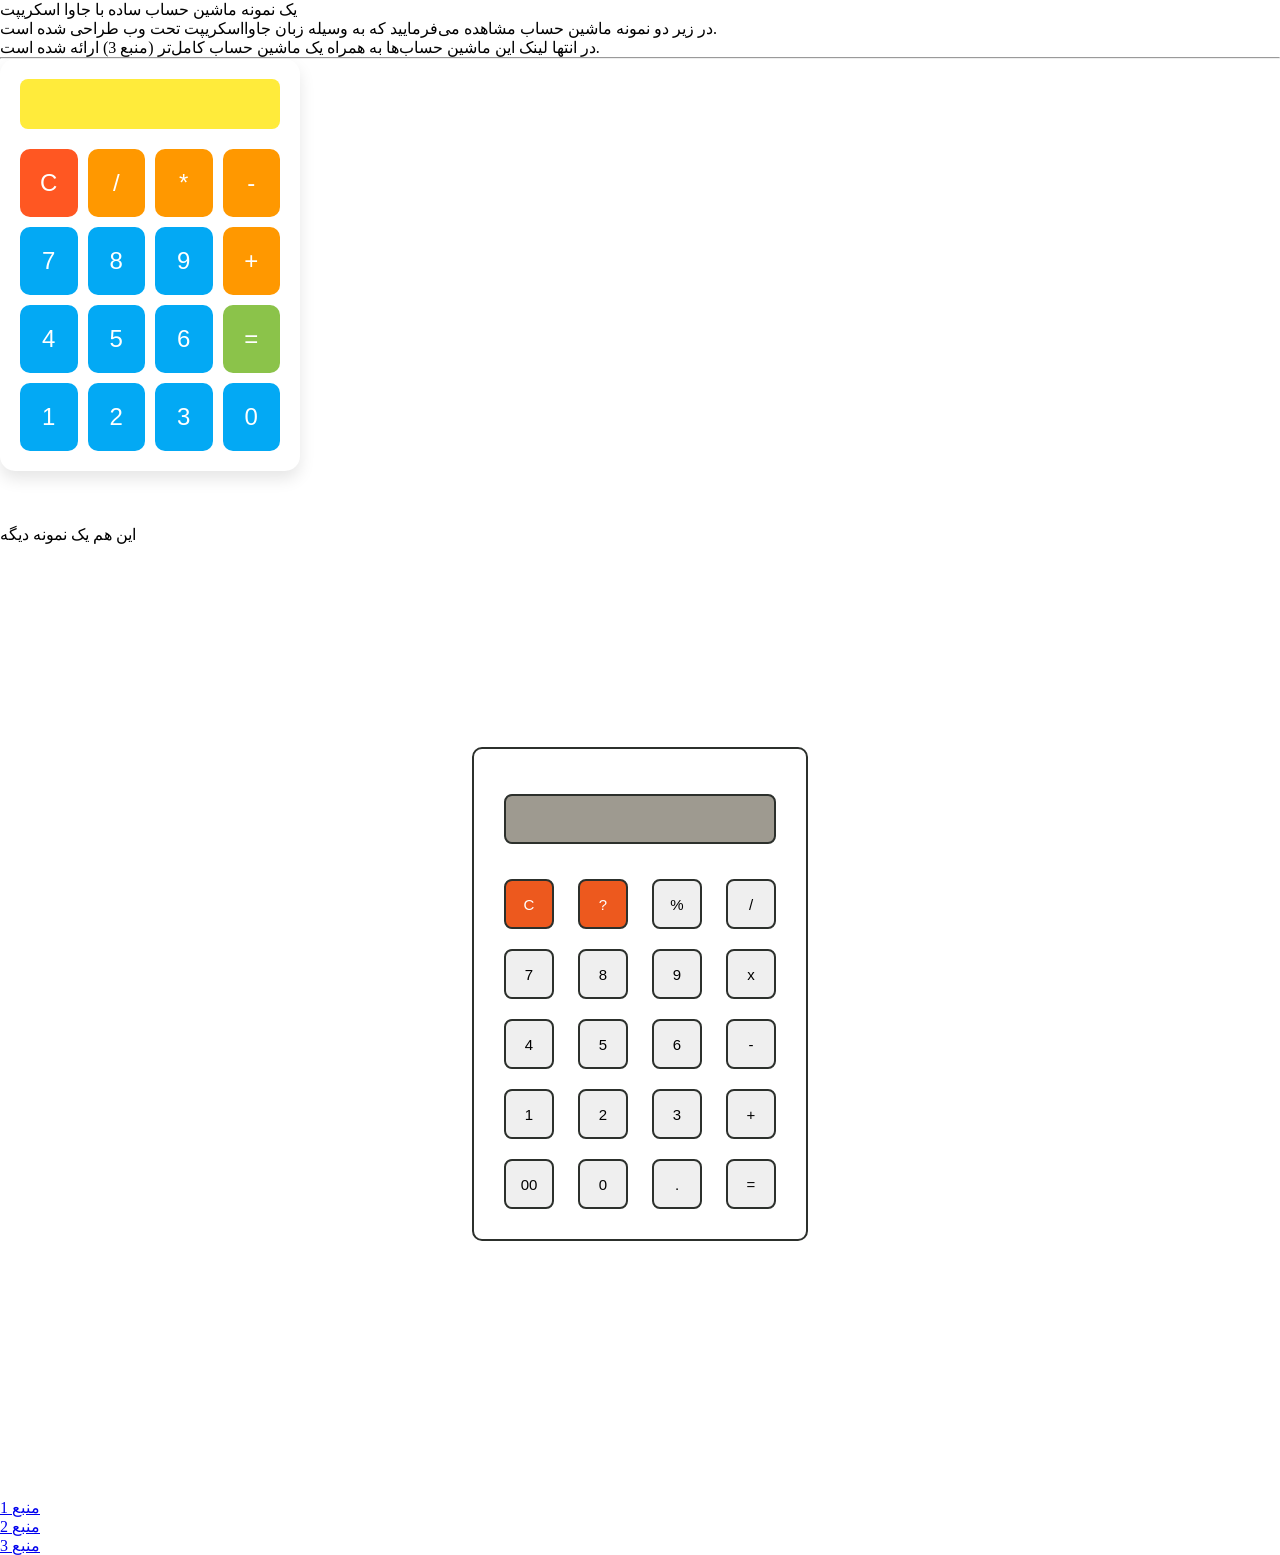
==== posts/1405/calculator.html @ 081d648b "Rename 1405050200.html to calculator.html" ====
<!DOCTYPE html>
<html lang="en">
<head>
    <title>ماشین حساب</title>
    <style>
	    .calculator {
            width: 300px;
            background-color: #fff;
            border-radius: 15px;
            box-shadow: 0 8px 16px rgba(0, 0, 0, 0.1);
            padding: 20px;
			justify-content: center;
            align-items: center;
        }
        .display {
            width: 100%;
            height: 50px;
            text-align: center;
            font-size: 1.5rem;
            padding: 10px;
            margin-bottom: 20px;
            border: none;
            background-color: #ffeb3b;
            border-radius: 8px;
            color: #333;
        }
        .buttons {
            display: grid;
            grid-template-columns: repeat(4, 1fr);
            gap: 10px;
        }
        .button {
            background-color: #03a9f4;
            border: none;
            font-size: 1.5rem;
            padding: 20px;
            cursor: pointer;
            border-radius: 10px;
            transition: background-color 0.3s, transform 0.2s;
            color: white;
        }
        .button:hover {
            background-color: #0288d1;
            transform: scale(1.1);
        }
        .button:active {
            transform: scale(0.95);
        }
        .button.clear {
            background-color: #ff5722;
        }
        .button.clear:hover {
            background-color: #e64a19;
        }
        .button.equal {
            background-color: #8bc34a;
        }
        .button.equal:hover {
            background-color: #689f38;
        }
        .button.operator {
            background-color: #ff9800;
        }
        .button.operator:hover {
            background-color: #f57c00;
        }
        * {
            margin: 0;
            padding: 0;
            box-sizing: border-box;
        }
        #calc {
            width: 100%;
            height: 100vh;
            display: flex;
            justify-content: center;
            align-items: center;
        }
        #content {
            border: 2px solid #2c302c;
            background: white;
            padding: 20px;
            border-radius: 10px;
        }
        #content form input {
            border: 2px solid #2c302c;
            outline: 0;
            width: 50px;
            height: 50px;
            border-radius: 8px;
            font-size: 15px;
            margin: 10px;
            cursor: pointer;
        }
        #backspace {
            background-color: rgb(237, 89, 30);
            color: white;
        }
        #res {
            background: #9e9a90;
            padding: 10px;
            color: white;
        }
        #clear {
            background-color: rgb(237, 89, 30);
            color: white;
        }
        form #output {
            display: flex;
            justify-content: flex-end;
            margin: 15px 0;
        }
        form #output input {
            text-align: right;
            flex: 1;
            font-size: 25px;
        }
    </style>
</head>
<body>
<p>یک نمونه ماشین حساب ساده با جاوا اسکریپت</p>
<p>در زیر دو نمونه ماشین حساب مشاهده می‌فرمایید که به وسیله زبان جاوااسکریپت تحت وب طراحی شده است.</p>
<p>در انتها لینک این ماشین حساب‌ها به همراه یک ماشین حساب کامل‌تر (منبع 3) ارائه شده است.</p>
<hr class="bs-post-more" />
    <div class="calculator" style="text-align: center;">
        <input type="text" id="display" class="display" disabled>
        <div class="buttons">
            <button class="button clear" onclick="clearDisplay()">C</button>
            <button class="button operator" onclick="appendOperation('/')">/</button>
            <button class="button operator" onclick="appendOperation('*')">*</button>
            <button class="button operator" onclick="appendOperation('-')">-</button>

            <button class="button" onclick="appendNumber('7')">7</button>
            <button class="button" onclick="appendNumber('8')">8</button>
            <button class="button" onclick="appendNumber('9')">9</button>
            <button class="button operator" onclick="appendOperation('+')">+</button>

            <button class="button" onclick="appendNumber('4')">4</button>
            <button class="button" onclick="appendNumber('5')">5</button>
            <button class="button" onclick="appendNumber('6')">6</button>
            <button class="button equal" onclick="calculate()">=</button>

            <button class="button" onclick="appendNumber('1')">1</button>
            <button class="button" onclick="appendNumber('2')">2</button>
            <button class="button" onclick="appendNumber('3')">3</button>
            <button class="button" onclick="appendNumber('0')">0</button>
        </div>
    </div>

    <script>
        let currentInput = '';
        let currentOperation = '';
        let previousInput = '';

        function appendNumber(number) {
            currentInput += number;
            document.getElementById('display').value = `${previousInput} ${currentOperation} ${currentInput}`;
        }

        function appendOperation(operation) {
            if (currentInput === '') return;
            if (previousInput !== '') {
                calculate(); // Calculate the previous operation before appending a new one
            }
            currentOperation = operation;
            previousInput = currentInput;
            currentInput = '';
            document.getElementById('display').value = `${previousInput} ${currentOperation}`;
        }

        function calculate() {
            if (previousInput === '' || currentInput === '') return;
            let result;
            let prev = parseFloat(previousInput);
            let current = parseFloat(currentInput);

            switch (currentOperation) {
                case '+':
                    result = prev + current;
                    break;
                case '-':
                    result = prev - current;
                    break;
                case '*':
                    result = prev * current;
                    break;
                case '/':
                    if (current === 0) {
                        alert("Cannot divide by zero");
                        return;
                    }
                    result = prev / current;
                    break;
                default:
                    return;
            }

            currentInput = result.toString();
            currentOperation = '';
            previousInput = '';
            document.getElementById('display').value = currentInput;
        }

        function clearDisplay() {
            currentInput = '';
            previousInput = '';
            currentOperation = '';
            document.getElementById('display').value = '';
        }
    </script>
<div> 


</div>
<p> </p>
<p> </p>
<p> </p>
<p>این هم یک نمونه دیگه</p>
    <div id="calc">
        <div id="content">
            <form>
                <div id="output">
                    <input type="text" id="res">
                </div>
                <div class="btn">
                    <input type="button" value="C" onclick="Clear()" id="clear">
                    <input type="button" value="?" onclick="Back()" id="backspace">
                    <input type="button" value="%" onclick="Solve('%')">
                    <input type="button" value="/" onclick="Solve('/')">
                    <br>
                    <input type="button" value="7" onclick="Solve('7')">
                    <input type="button" value="8" onclick="Solve('8')">
                    <input type="button" value="9" onclick="Solve('9')">
                    <input type="button" value="x" onclick="Solve('*')">
                    <br>
                    <input type="button" value="4" onclick="Solve('4')">
                    <input type="button" value="5" onclick="Solve('5')">
                    <input type="button" value="6" onclick="Solve('6')">
                    <input type="button" value="-" onclick="Solve('-')">
                    <br>
                    <input type="button" value="1" onclick="Solve('1')">
                    <input type="button" value="2" onclick="Solve('2')">
                    <input type="button" value="3" onclick="Solve('3')">
                    <input type="button" value="+" onclick="Solve('+')">
                    <br>
                    <input type="button" value="00" onclick="Solve('00')">
                    <input type="button" value="0" onclick="Solve('0')">
                    <input type="button" value="." onclick="Solve('.')">
                    <input type="button" value="=" onclick="Result()">
                </div>
            </form>
        </div>
    </div>
    
    <script>
        function Solve(val) {
            var v = document.getElementById('res');
            v.value += val;
        }
        
        function Result() {
            var num1 = document.getElementById('res').value;
            try {
                var num2 = eval(num1.replace('x', '*'));
                document.getElementById('res').value = num2;
            } catch {
                document.getElementById('res').value = 'Error';
            }
        }
        
        function Clear() {
            var inp = document.getElementById('res');
            inp.value = '';
        }
        
        function Back() {
            var ev = document.getElementById('res');
            ev.value = ev.value.slice(0, -1);
        }
        
        document.addEventListener('keydown', function (event) {
            const key = event.key;
            const validKeys = '0123456789+-*/.%';
            if (validKeys.includes(key)) {
                Solve(key === '*' ? 'x' : key);
            } else if (key === 'Enter') {
                Result();
            } else if (key === 'Backspace') {
                Back();
            } else if (key.toLowerCase() === 'c') {
                Clear();
            }
        });
    </script>
<p> </p>
<p> </p>
<p> </p>	
<p><a href="https://www.geeksforgeeks.org/javascript/javascript-calculator/">منبع 1</a></p>
<p><a href="https://www.tutorialspoint.com/article/real-time-calculator-using-html-css-and-javascript">منبع 2</a></p>
<p><a href="https://github.com/AlexFlorides/javascript-calculator">منبع 3</a></p>
</body>
</html>
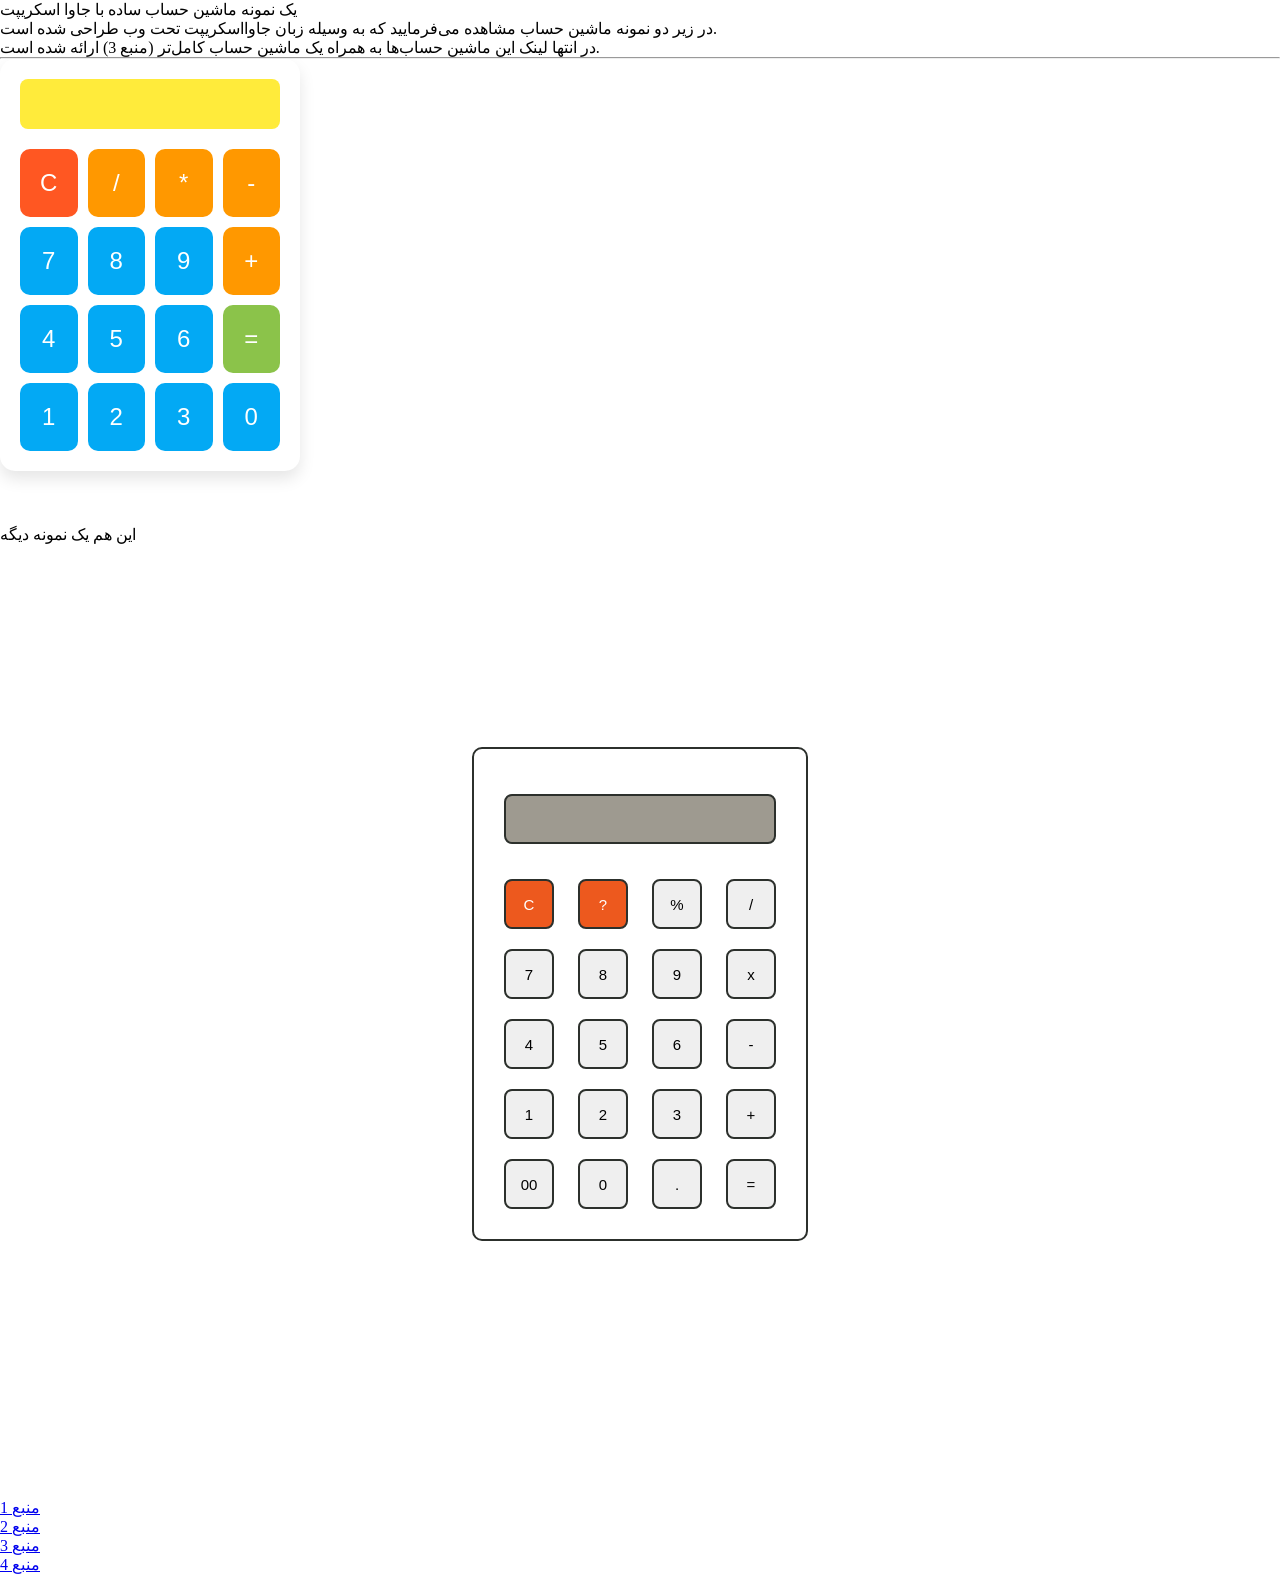
==== commit dc12f96b: "Update calculator.html" ====
--- a/posts/1405/calculator.html
+++ b/posts/1405/calculator.html
@@ -298,5 +298,6 @@
 <p><a href="https://www.geeksforgeeks.org/javascript/javascript-calculator/">منبع 1</a></p>
 <p><a href="https://www.tutorialspoint.com/article/real-time-calculator-using-html-css-and-javascript">منبع 2</a></p>
 <p><a href="https://github.com/AlexFlorides/javascript-calculator">منبع 3</a></p>
+<p><a href="https://www.geeksforgeeks.org/html/html-scientific-calculator/">منبع 4</a></p>
 </body>
 </html>
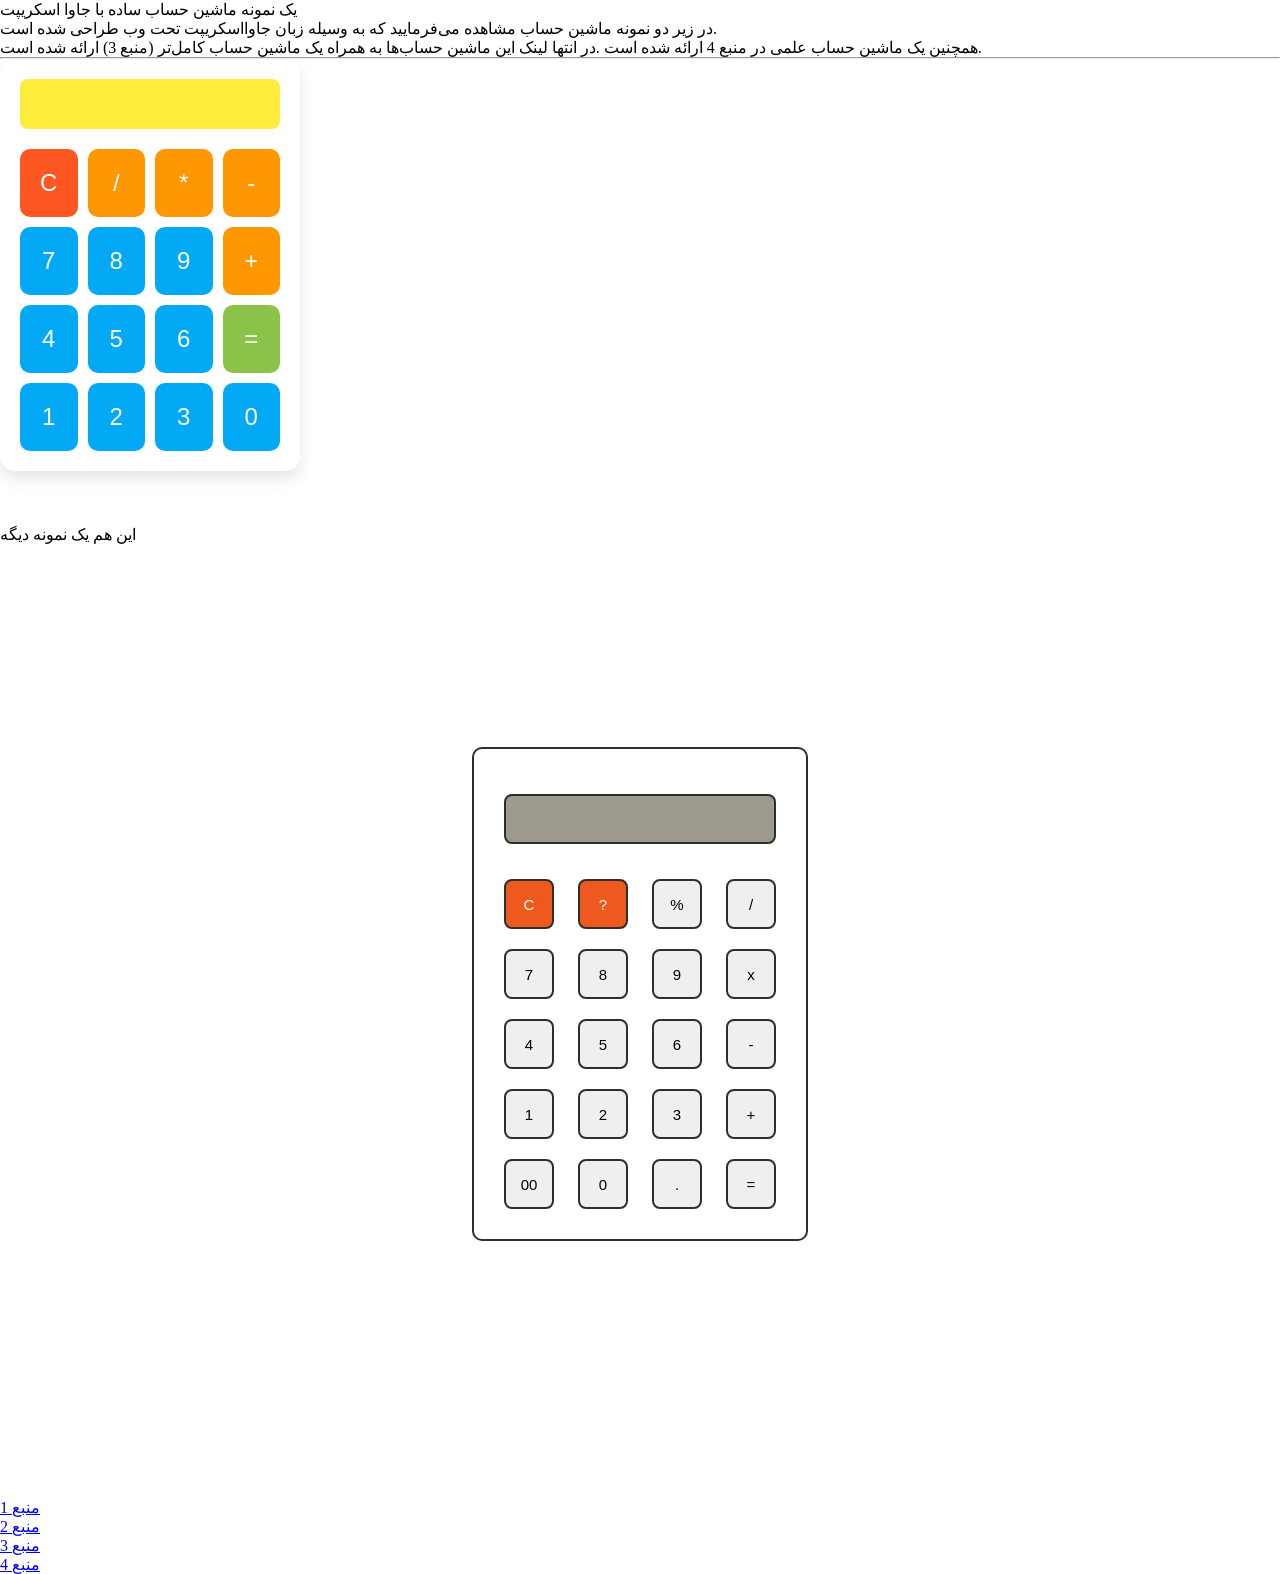
==== commit d3bbc6aa: "Update calculator.html" ====
--- a/posts/1405/calculator.html
+++ b/posts/1405/calculator.html
@@ -120,7 +120,7 @@
 <body>
 <p>یک نمونه ماشین حساب ساده با جاوا اسکریپت</p>
 <p>در زیر دو نمونه ماشین حساب مشاهده می‌فرمایید که به وسیله زبان جاوااسکریپت تحت وب طراحی شده است.</p>
-<p>در انتها لینک این ماشین حساب‌ها به همراه یک ماشین حساب کامل‌تر (منبع 3) ارائه شده است.</p>
+<p>همچنین یک ماشین حساب علمی در منبع 4 ارائه شده است .در انتها لینک این ماشین حساب‌ها به همراه یک ماشین حساب کامل‌تر (منبع 3) ارائه شده است.</p>
 <hr class="bs-post-more" />
     <div class="calculator" style="text-align: center;">
         <input type="text" id="display" class="display" disabled>
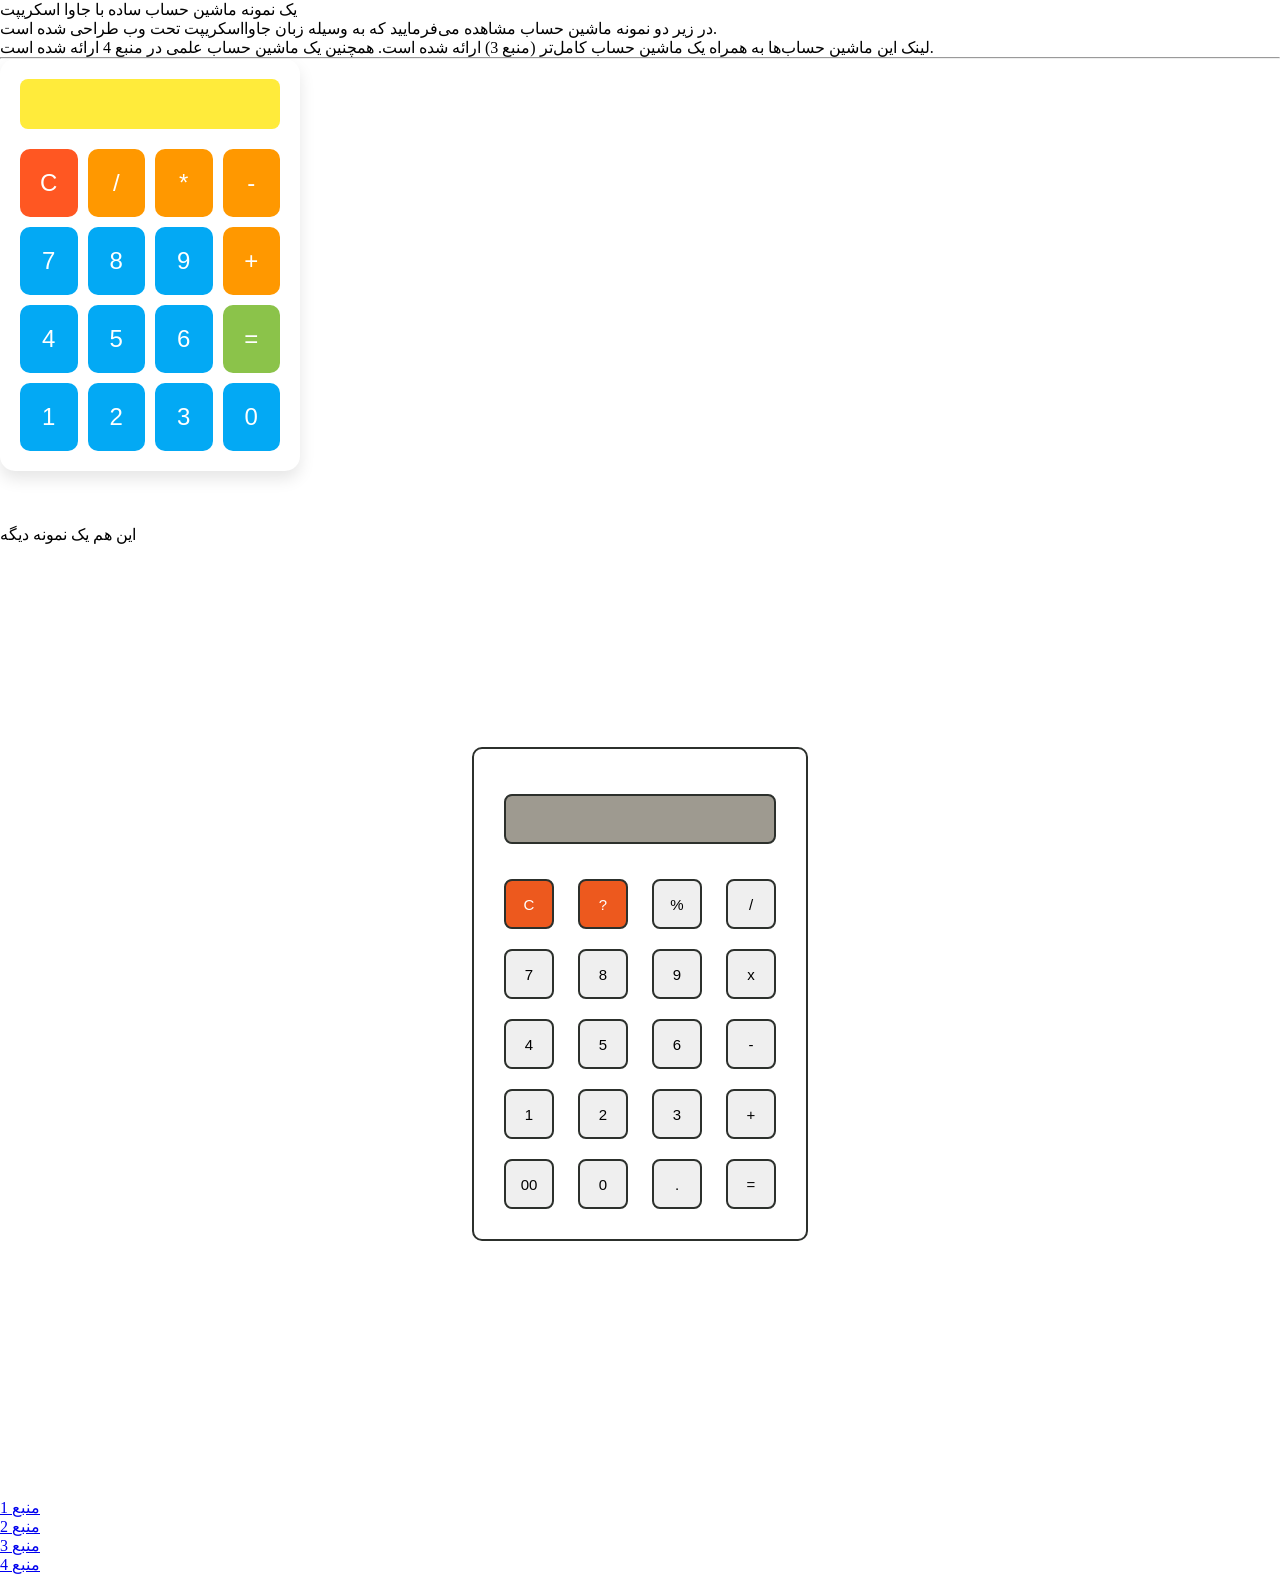
==== commit e2126f72: "Update calculator.html" ====
--- a/posts/1405/calculator.html
+++ b/posts/1405/calculator.html
@@ -120,7 +120,7 @@
 <body>
 <p>یک نمونه ماشین حساب ساده با جاوا اسکریپت</p>
 <p>در زیر دو نمونه ماشین حساب مشاهده می‌فرمایید که به وسیله زبان جاوااسکریپت تحت وب طراحی شده است.</p>
-<p>همچنین یک ماشین حساب علمی در منبع 4 ارائه شده است .در انتها لینک این ماشین حساب‌ها به همراه یک ماشین حساب کامل‌تر (منبع 3) ارائه شده است.</p>
+<p>لینک این ماشین حساب‌ها به همراه یک ماشین حساب کامل‌تر (منبع 3) ارائه شده است. همچنین یک ماشین حساب علمی در منبع 4 ارائه شده است.</p>
 <hr class="bs-post-more" />
     <div class="calculator" style="text-align: center;">
         <input type="text" id="display" class="display" disabled>
